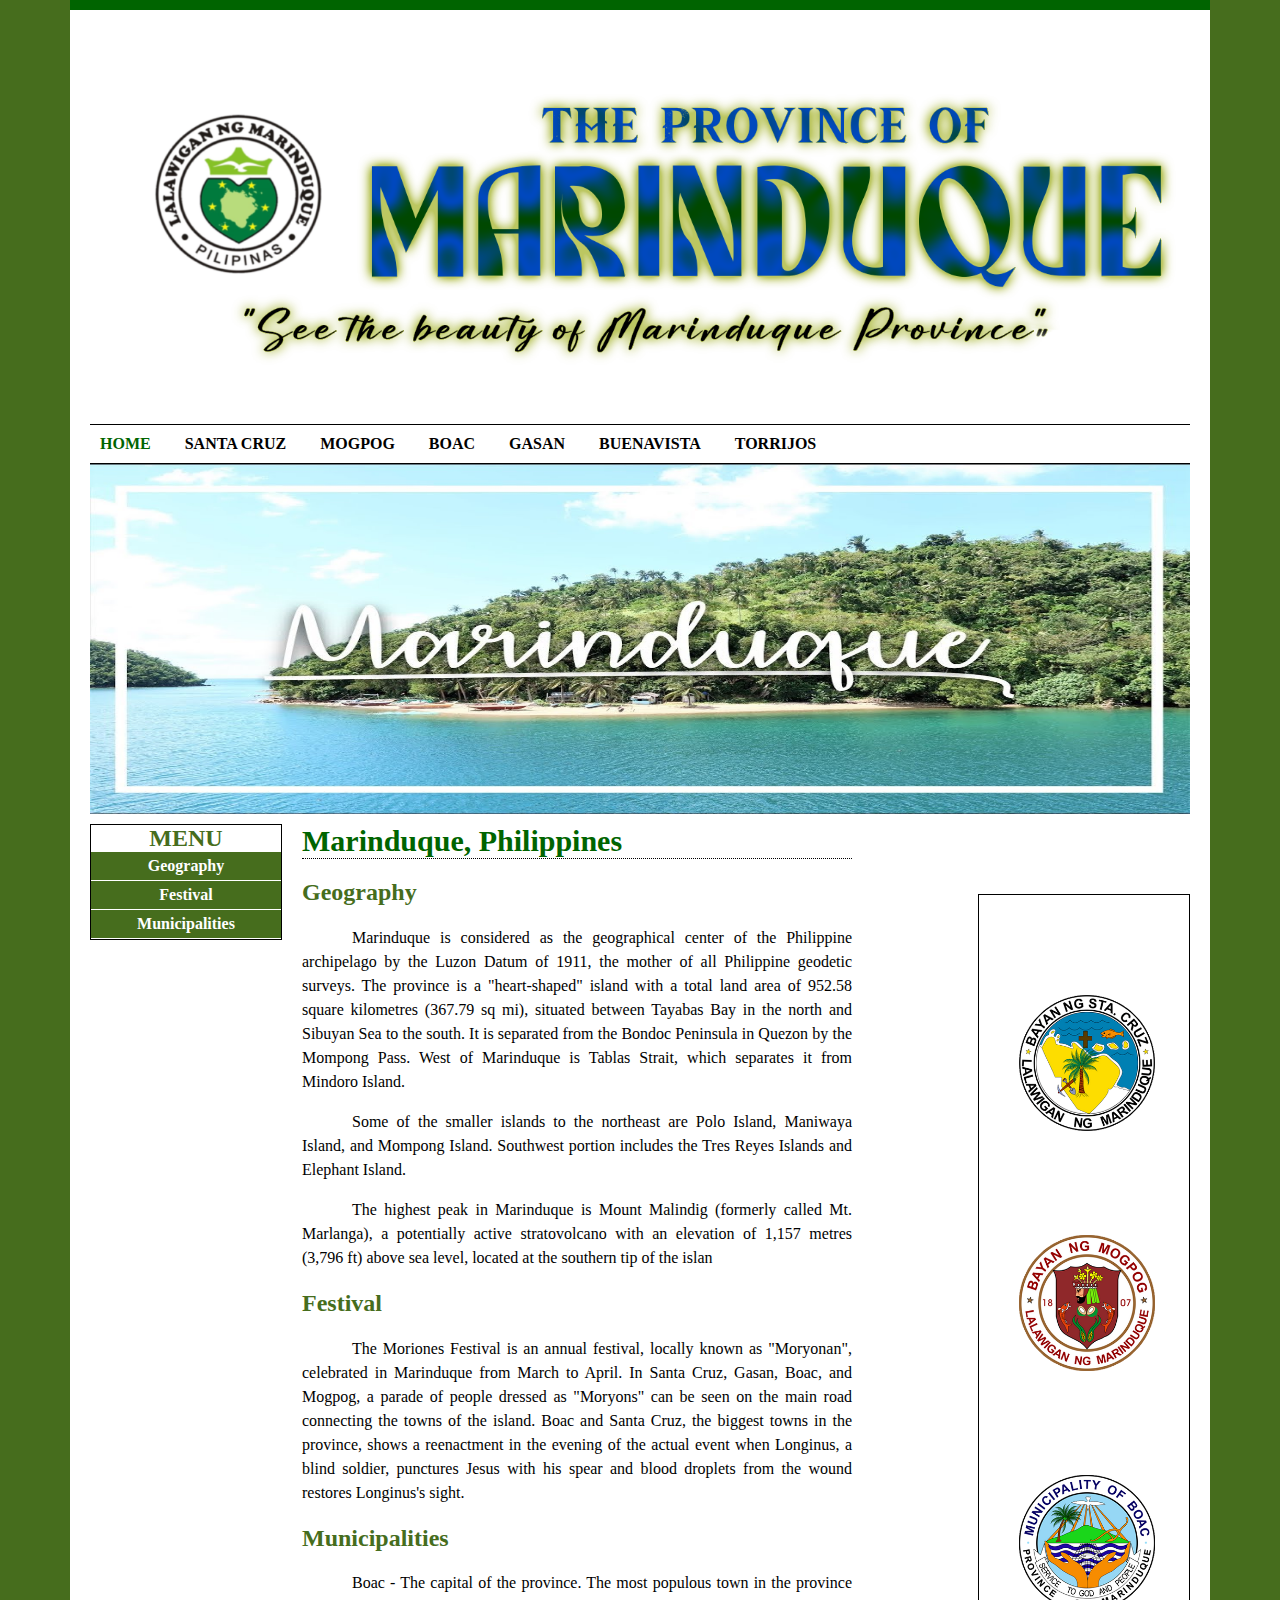
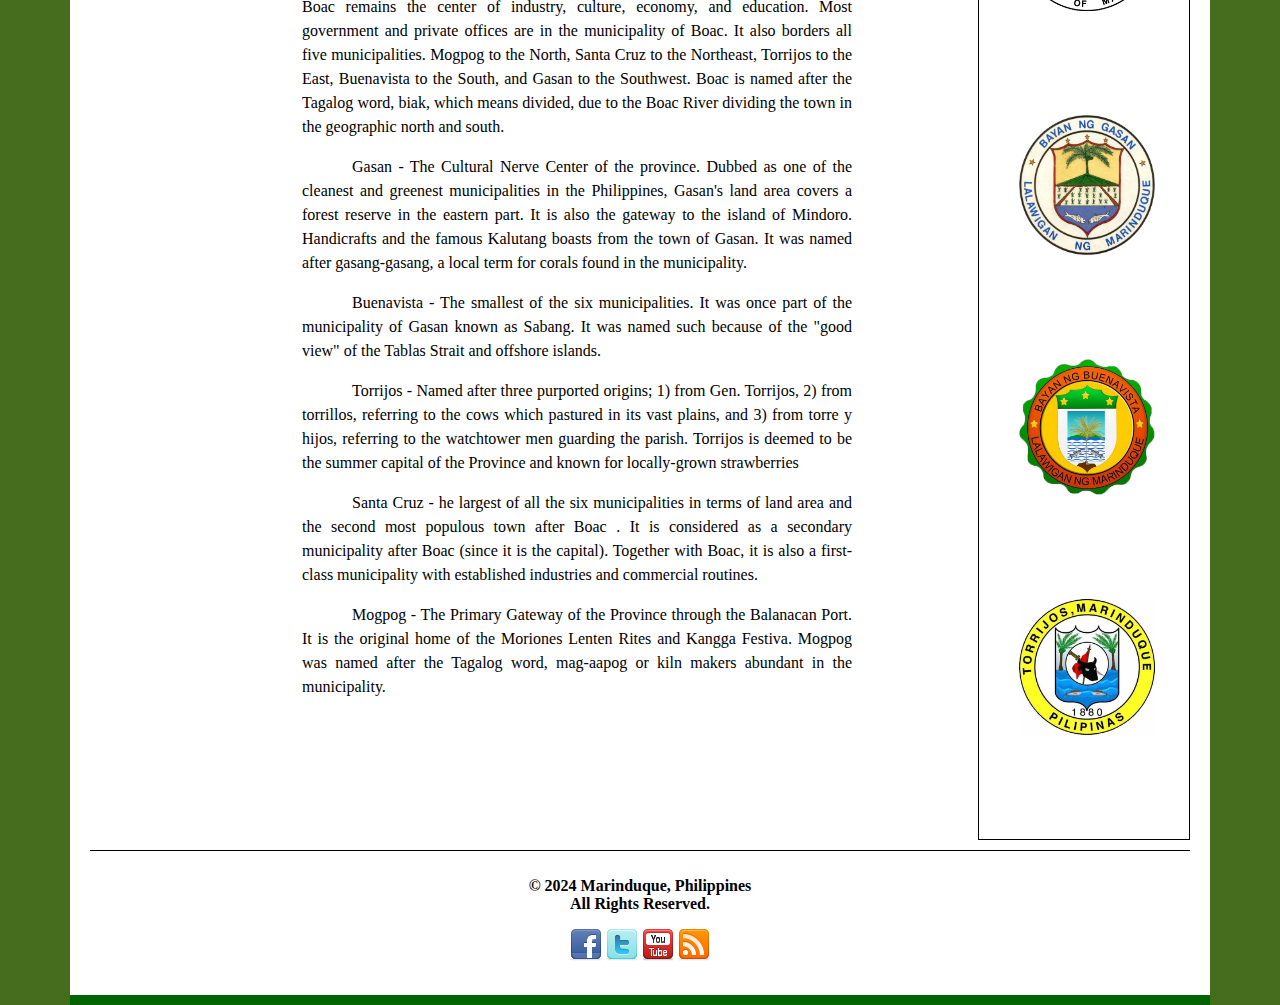
==== index.html @ a73b504e "Application Development" ====
<!DOCTYPE html>
<html>
<head>
	<meta charset="utf-8">
	<meta name="viewport" content="width=device-width, initial-scale=1">
	<title>Home-Marinduque Province</title>
	<link rel="stylesheet" type="text/css" href="css/design.css">
</head>
<body>
	<div class="wrapper">
		<div class="header">
			<img src="images/logo.png">
		</div>
		<div class="nav">
			<ul>
				<li><a href="index.html" class="active">Home</a></li>
				<li><a href="webpages/santacruz.html">Santa Cruz</a></li>
				<li><a href="webpages/mogpog.html">Mogpog</a></li>
				<li><a href="webpages/boac.html">Boac</a></li>
				<li><a href="webpages/gasan.html">Gasan</a></li>
				<li><a href="webpages/buenavista.html">Buenavista</a></li>
				<li><a href="webpages/torrijos.html">Torrijos</a></li>
			</ul>
		</div>
		<div class="banner">
			<img src="images/banner.jpg">
		</div>
		<div class="main">
			<div class="left-side-bar">
				<h2>Menu</h2>
				<ul>
					<li><a href="#geography">Geography</a></li>
					<li><a href="#festival">Festival</a></li>
					<li><a href="#municipalities">Municipalities</a></li>
				</ul>
			</div>
			<div class="content">
				<h1>Marinduque, Philippines</h1>
				<h2 id="geography">Geography</h2>
				<p>Marinduque is considered as the geographical center of the Philippine archipelago by the Luzon Datum of 1911, the mother of all Philippine geodetic surveys. The province is a "heart-shaped" island with a total land area of 952.58 square kilometres (367.79 sq mi), situated between Tayabas Bay in the north and Sibuyan Sea to the south. It is separated from the Bondoc Peninsula in Quezon by the Mompong Pass. West of Marinduque is Tablas Strait, which separates it from Mindoro Island.</p>

				<p>Some of the smaller islands to the northeast are Polo Island, Maniwaya Island, and Mompong Island. Southwest portion includes the Tres Reyes Islands and Elephant Island.</p>

				<p>The highest peak in Marinduque is Mount Malindig (formerly called Mt. Marlanga), a potentially active stratovolcano with an elevation of 1,157 metres (3,796 ft) above sea level, located at the southern tip of the islan</p>

				<h2 id="festival">Festival</h2>
				<p>The Moriones Festival is an annual festival, locally known as "Moryonan", celebrated in Marinduque from March to April. In Santa Cruz, Gasan, Boac, and Mogpog, a parade of people dressed as "Moryons" can be seen on the main road connecting the towns of the island. Boac and Santa Cruz, the biggest towns in the province, shows a reenactment in the evening of the actual event when Longinus, a blind soldier, punctures Jesus with his spear and blood droplets from the wound restores Longinus's sight.</p>

				<h2 id="municipalities">Municipalities</h2>
				<p>Boac - The capital of the province. The most populous town in the province Boac remains the center of industry, culture, economy, and education. Most government and private offices are in the municipality of Boac. It also borders all five municipalities. Mogpog to the North, Santa Cruz to the Northeast, Torrijos to the East, Buenavista to the South, and Gasan to the Southwest. Boac is named after the Tagalog word, biak, which means divided, due to the Boac River dividing the town in the geographic north and south.</p>

				<p>Gasan - The Cultural Nerve Center of the province. Dubbed as one of the cleanest and greenest municipalities in the Philippines, Gasan's land area covers a forest reserve in the eastern part. It is also the gateway to the island of Mindoro. Handicrafts and the famous Kalutang boasts from the town of Gasan. It was named after gasang-gasang, a local term for corals found in the municipality.</p>

				<p>Buenavista - The smallest of the six municipalities. It was once part of the municipality of Gasan known as Sabang. It was named such because of the "good view" of the Tablas Strait and offshore islands.</p>

				<p>Torrijos - Named after three purported origins; 1) from Gen. Torrijos, 2) from torrillos, referring to the cows which pastured in its vast plains, and 3) from torre y hijos, referring to the watchtower men guarding the parish. Torrijos is deemed to be the summer capital of the Province and known for locally-grown strawberries</p>

				<p>Santa Cruz - he largest of all the six municipalities in terms of land area and the second most populous town after Boac . It is considered as a secondary municipality after Boac (since it is the capital). Together with Boac, it is also a first-class municipality with established industries and commercial routines.</p>

				<p>Mogpog - The Primary Gateway of the Province through the Balanacan Port. It is the original home of the Moriones Lenten Rites and Kangga Festiva. Mogpog was named after the Tagalog word, mag-aapog or kiln makers abundant in the municipality.</p>
			</div>
			<div class="right-side-bar">
				<ul>
					<li><img src="images/side-bars/sta.cruz-logo.png"></li>
					<li><img src="images/side-bars/mogpog-logo.png"></li>
					<li><img src="images/side-bars/boac-logo.png"></li>
					<li><img src="images/side-bars/gasan-logo.png"></li>
					<li><img src="images/side-bars/buenavista-logo.png"></li>
					<li><img src="images/side-bars/torrijos-logo.jpg"></li>
				</ul>
			</div>
			<div class="footer">
				<p>&copy; 2024 Marinduque, Philippines <br> All Rights Reserved.</p>

				<a href="https://www.facebook.com"><img src="images/icons/facebook.png" target="_blank"></a>
				<a href="https://www.x.com"><img src="images/icons/twitter.png" target="_blank"></a>
				<a href="https://www.youtube.com"><img src="images/icons/youtube.png" target="_blank"></a>
				<a href="https://www.rss.com"><img src="images/icons/rss.png" target="_blank"></a>
			</div>
		</div>
	</div>
</body>
</html>
---- css/design.css ----
/*External CSS*/

/*Home*/
body{
	background-color: #466d1d;
	font-family: Century Gothic;
	font-size: 16px;
	margin: 0;
	padding: 0;
}

div.wrapper{
	background-color: white;
	width: 1100px;
	margin: 0 auto;
	padding: 20px;
	border-top:  10px solid darkgreen;
	border-bottom: 10px solid darkgreen;
}

div.header{
	padding: 20px;
}
div.header img{
	width: 1100px;
	height: 350px;
}
div.nav{
	border-top: 1px solid black;
	border-bottom: 1px solid black;
}
div.nav ul{
	margin: 0;
	padding: 10px 0;
}
div.nav ul li{
	list-style-type: none;
	display: inline-block;
}
div.nav ul li a{
	text-decoration: none;
	color: black;
	text-transform: uppercase;
	font-weight: bold;
	margin-right: 10px;
	padding: 10px;
}
div.nav ul li a.active{
	color: darkgreen;
}
div.nav ul li a:hover{
	background-color: #728c69;
	color: white;
}
div.banner, div.banner img{
	width: 100%;
	height: 350px;
}
div.main{
	min-height: 500px;
}
div.left-side-bar{
	width: 190px;
	float: left;
	border: 1px solid black;
	min-height: 50px;
	margin: 10px 10px 10px 0;
}
div.left-side-bar h2{
	margin: 0;
	padding: 0;
	text-align: center;
	text-transform: uppercase;
	color: #466d1d;
}
div.left-side-bar ul{
	list-style-type: none;
	margin: 0;
	padding: 0;
}
div.left-side-bar ul li{
	margin: 0;
	text-align: center;
	border-bottom: 1px solid white;
}
div.left-side-bar ul li a{
	display: block;
	width: 100%;
	padding: 5px 0;
	text-decoration: none;
	font-weight: bold;
	color: white;
	background-color: #466d1d;
}
div.left-side-bar ul li a:hover{
	color: #99edc3;
}
div.content{
	width: 550px;
	float: left;
	min-height: 500px;
	margin: 10px;
}
div.content h1{
	padding: 0px;
	margin: 0px;
	color: darkgreen;
	font-size: 30px;
	border-bottom: 1px dotted black;
}
div.content h2{
	color: #466d1d;
}
div.content p{
	text-align: justify;
	line-height: 1.5;
	text-indent: 50px;
}
div.right-side-bar{
	border: 1px solid black;
	width: 210px;
	min-height: 50px;
	margin: 80px 0 10px 10px;
	float: right;
}
div.right-side-bar ul{
	margin: 0;
	padding-top: 50px;
	padding-bottom: 50px;
}
div.right-side-bar ul li{
	list-style-type: none;
}
div.right-side-bar ul li img{
	width: 80%;
	padding-top: 50px;
	padding-bottom: 50px
}
div.footer{
	clear: both;
	border-top: 1px solid black;
	padding: 10px;
	text-align: center;
}
div.footer p{
	font-weight: bold;
}
div.footer img{
	margin: 0;
	padding: 0;
}
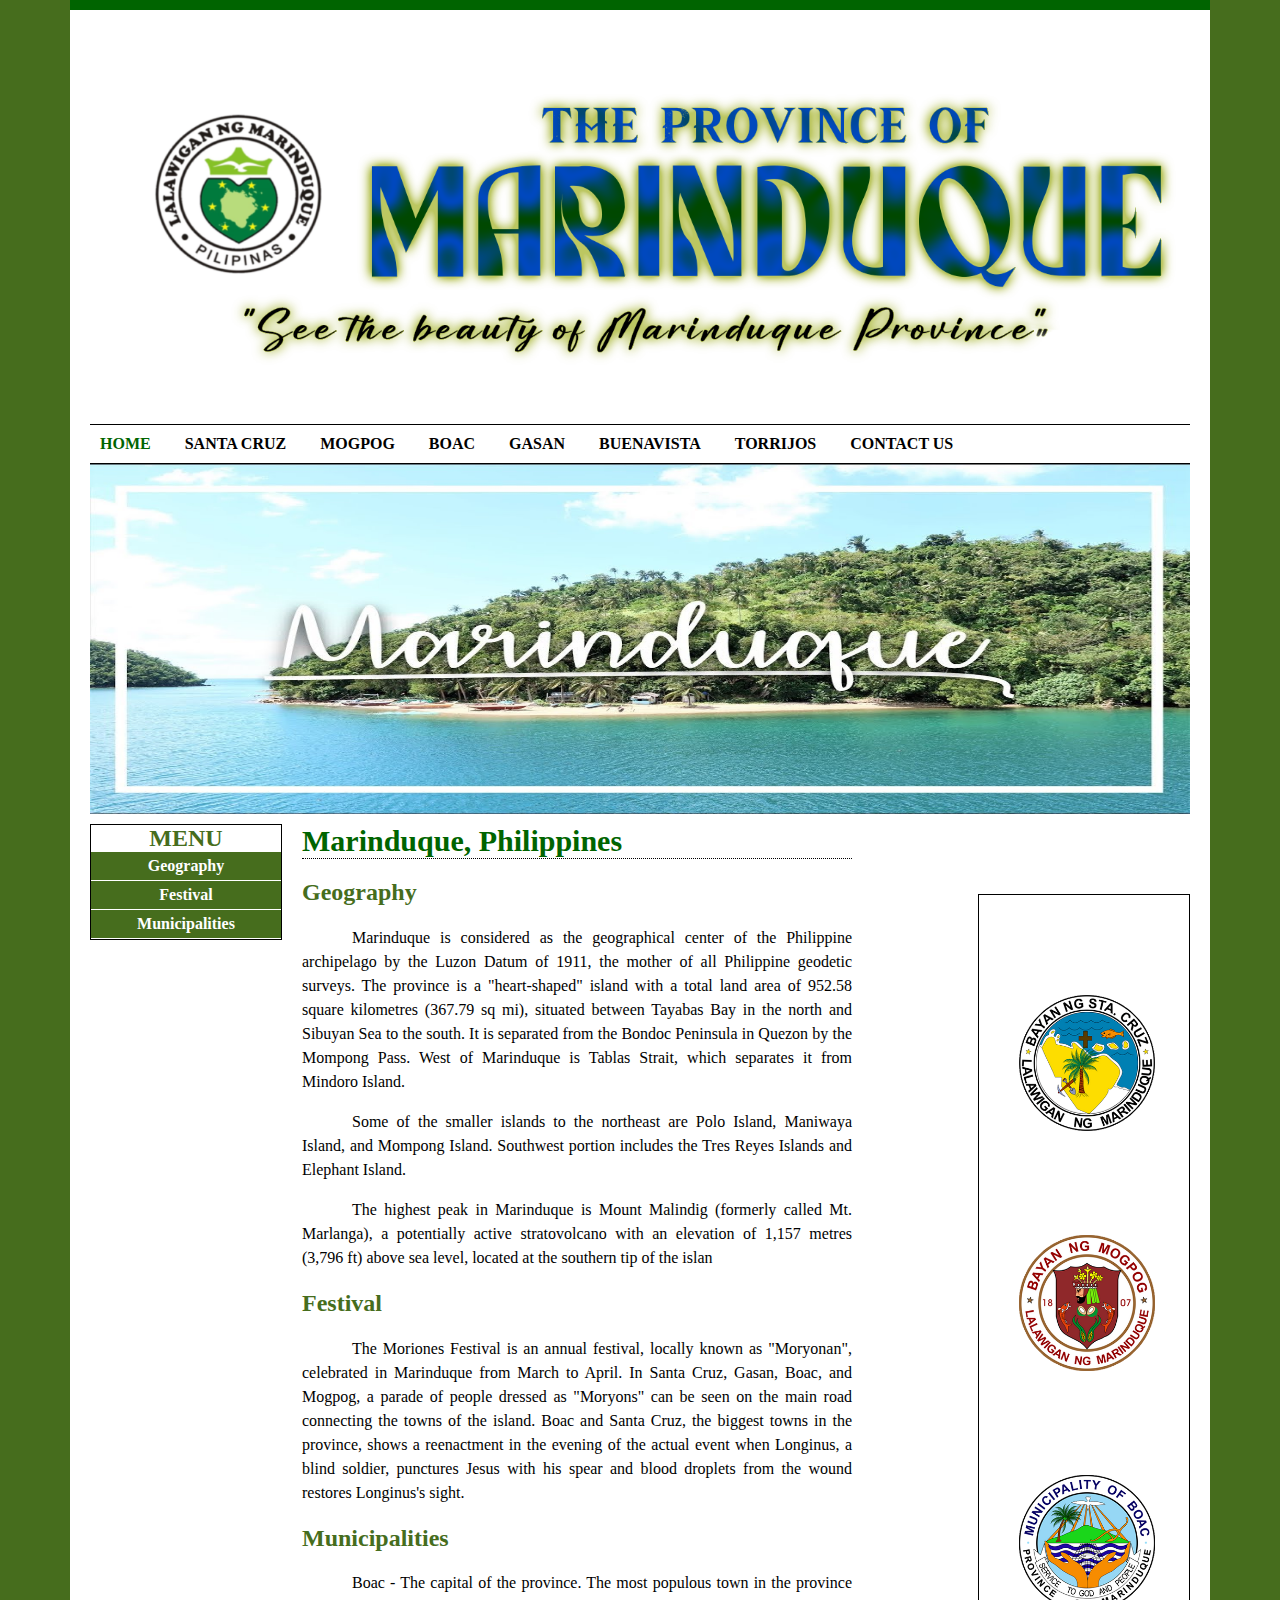
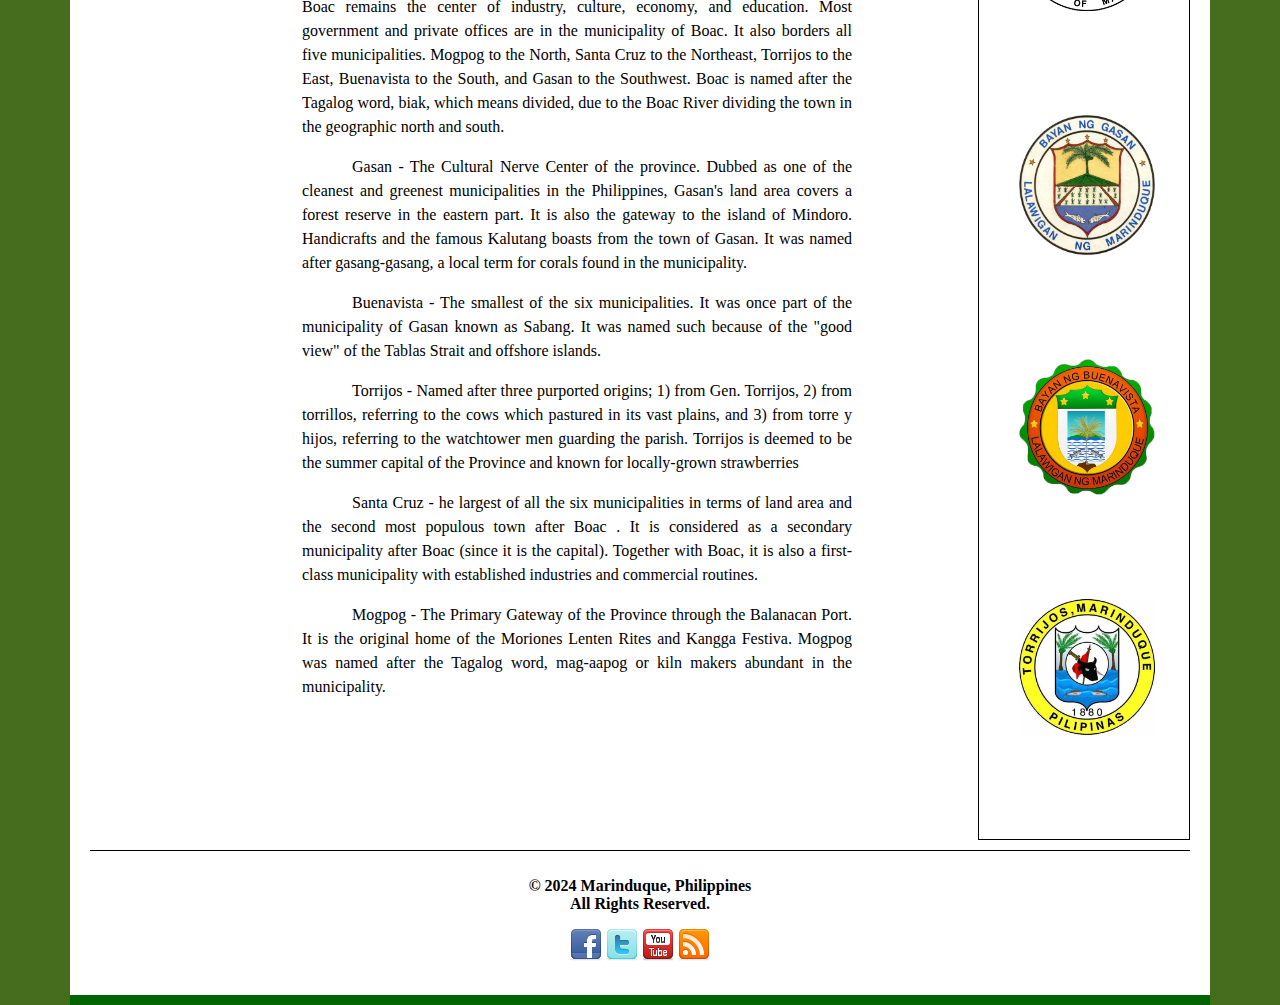
==== commit 333a6c99: "Worksheet 4.2" ====
--- a/index.html
+++ b/index.html
@@ -20,6 +20,7 @@
 				<li><a href="webpages/gasan.html">Gasan</a></li>
 				<li><a href="webpages/buenavista.html">Buenavista</a></li>
 				<li><a href="webpages/torrijos.html">Torrijos</a></li>
+				<li><a href="webpages/contact.html">Contact Us</a></li>
 			</ul>
 		</div>
 		<div class="banner">
--- a/css/design.css
+++ b/css/design.css
@@ -148,4 +148,46 @@
 div.footer img{
 	margin: 0;
 	padding: 0;
+}
+
+/*Contacts*/
+form{
+	background-color: #728c69;
+	border: 1px solid #ccc;
+	border-radius: 10px;
+	margin: 90px auto;
+	color: white;
+	padding: 90px;
+	width: 530px;
+	height: 1000px;
+	box-shadow: 0 0 10px rgba(0, 0, 0, 0.3);
+
+}
+form label{
+	margin-bottom: 20px;
+}
+form input{
+	padding: 10px;
+	box-sizing: border-box;
+	width: 500px;
+}
+input[type="submit"], input[type="reset"]{
+	background-color: darkgreen;
+  	color: #fff;
+	padding: 10px 20px;
+	border: none;
+	border-radius: 3px;
+	cursor: pointer;
+	transition: background-color 0.2s ease-in-out;
+	max-width: 250px;
+}
+input[type="submit"]:hover, input[type="reset"]:hover{
+	color: darkgreen;
+	background-color: #99edc3;
+	transition: background-color 0.5s ease-in-out;
+}
+textarea{
+	resize: none;
+	width: 500px;
+	height: 600px;
 }